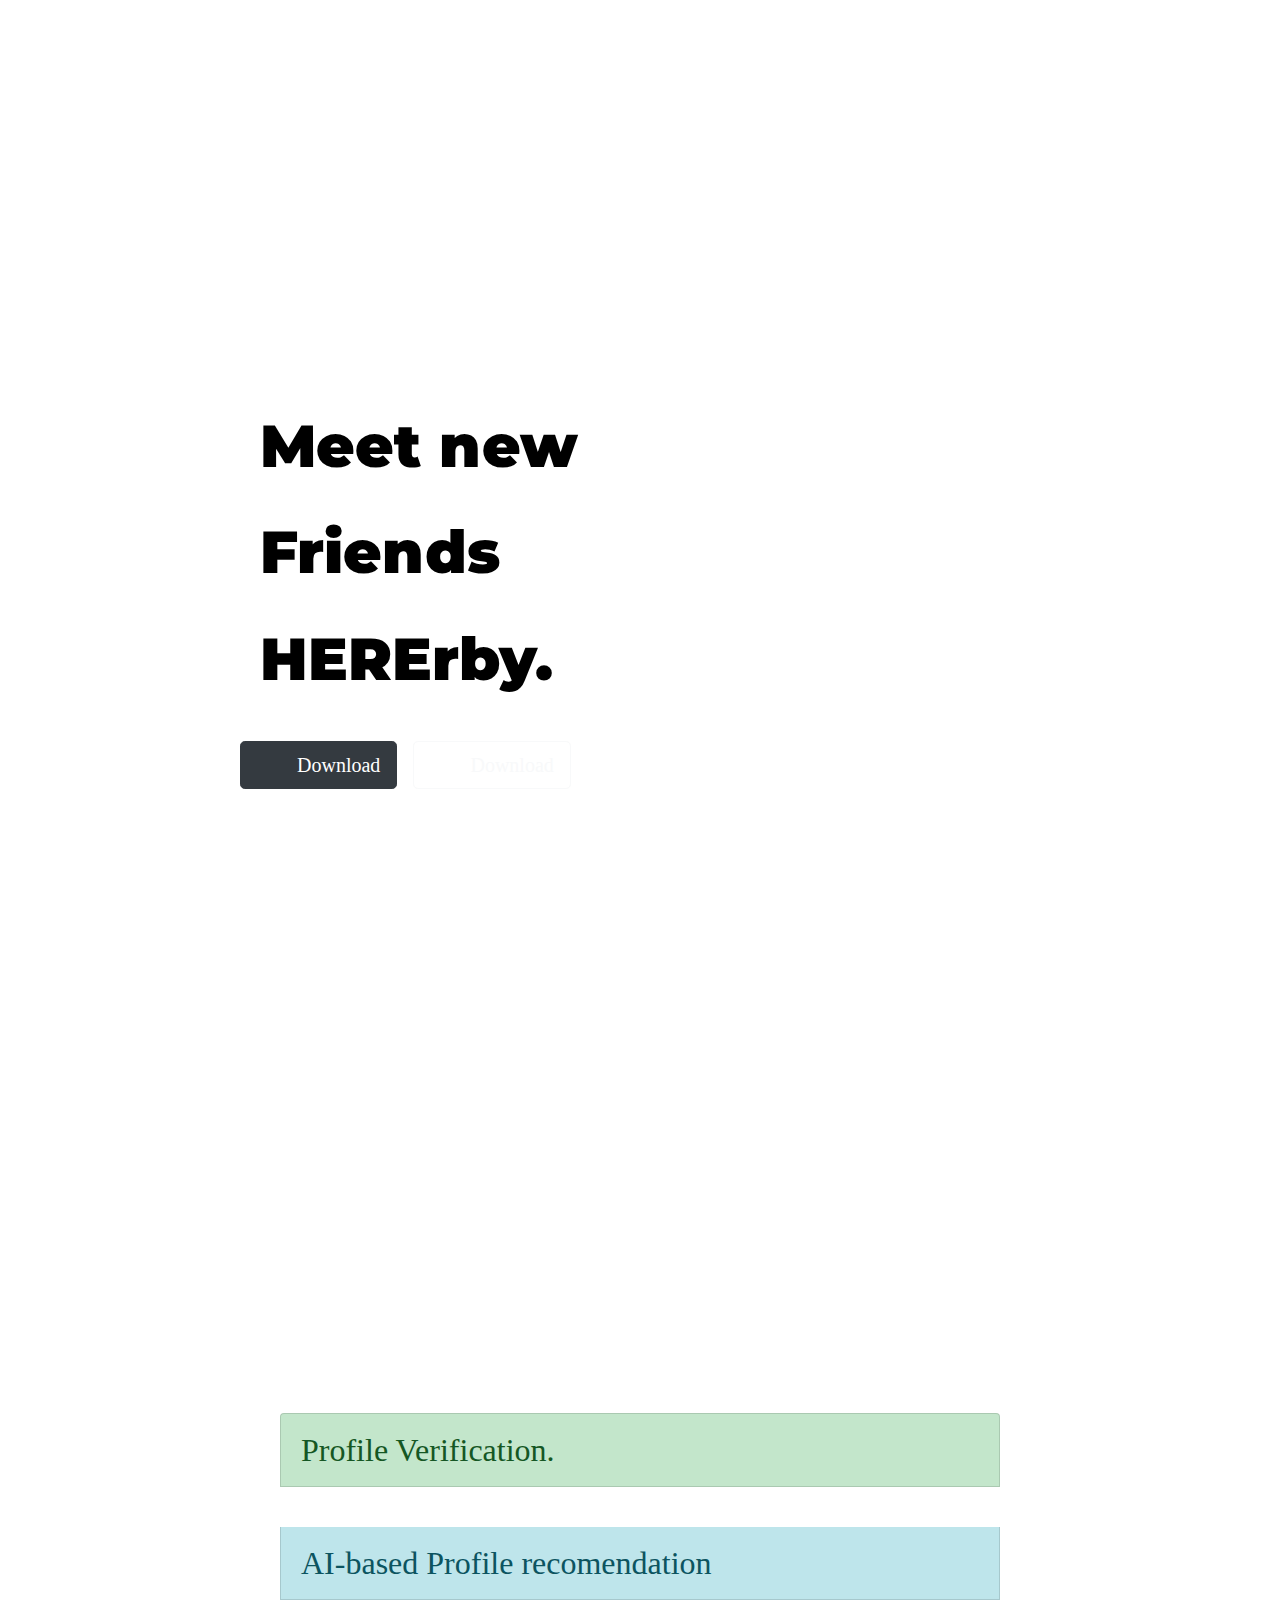
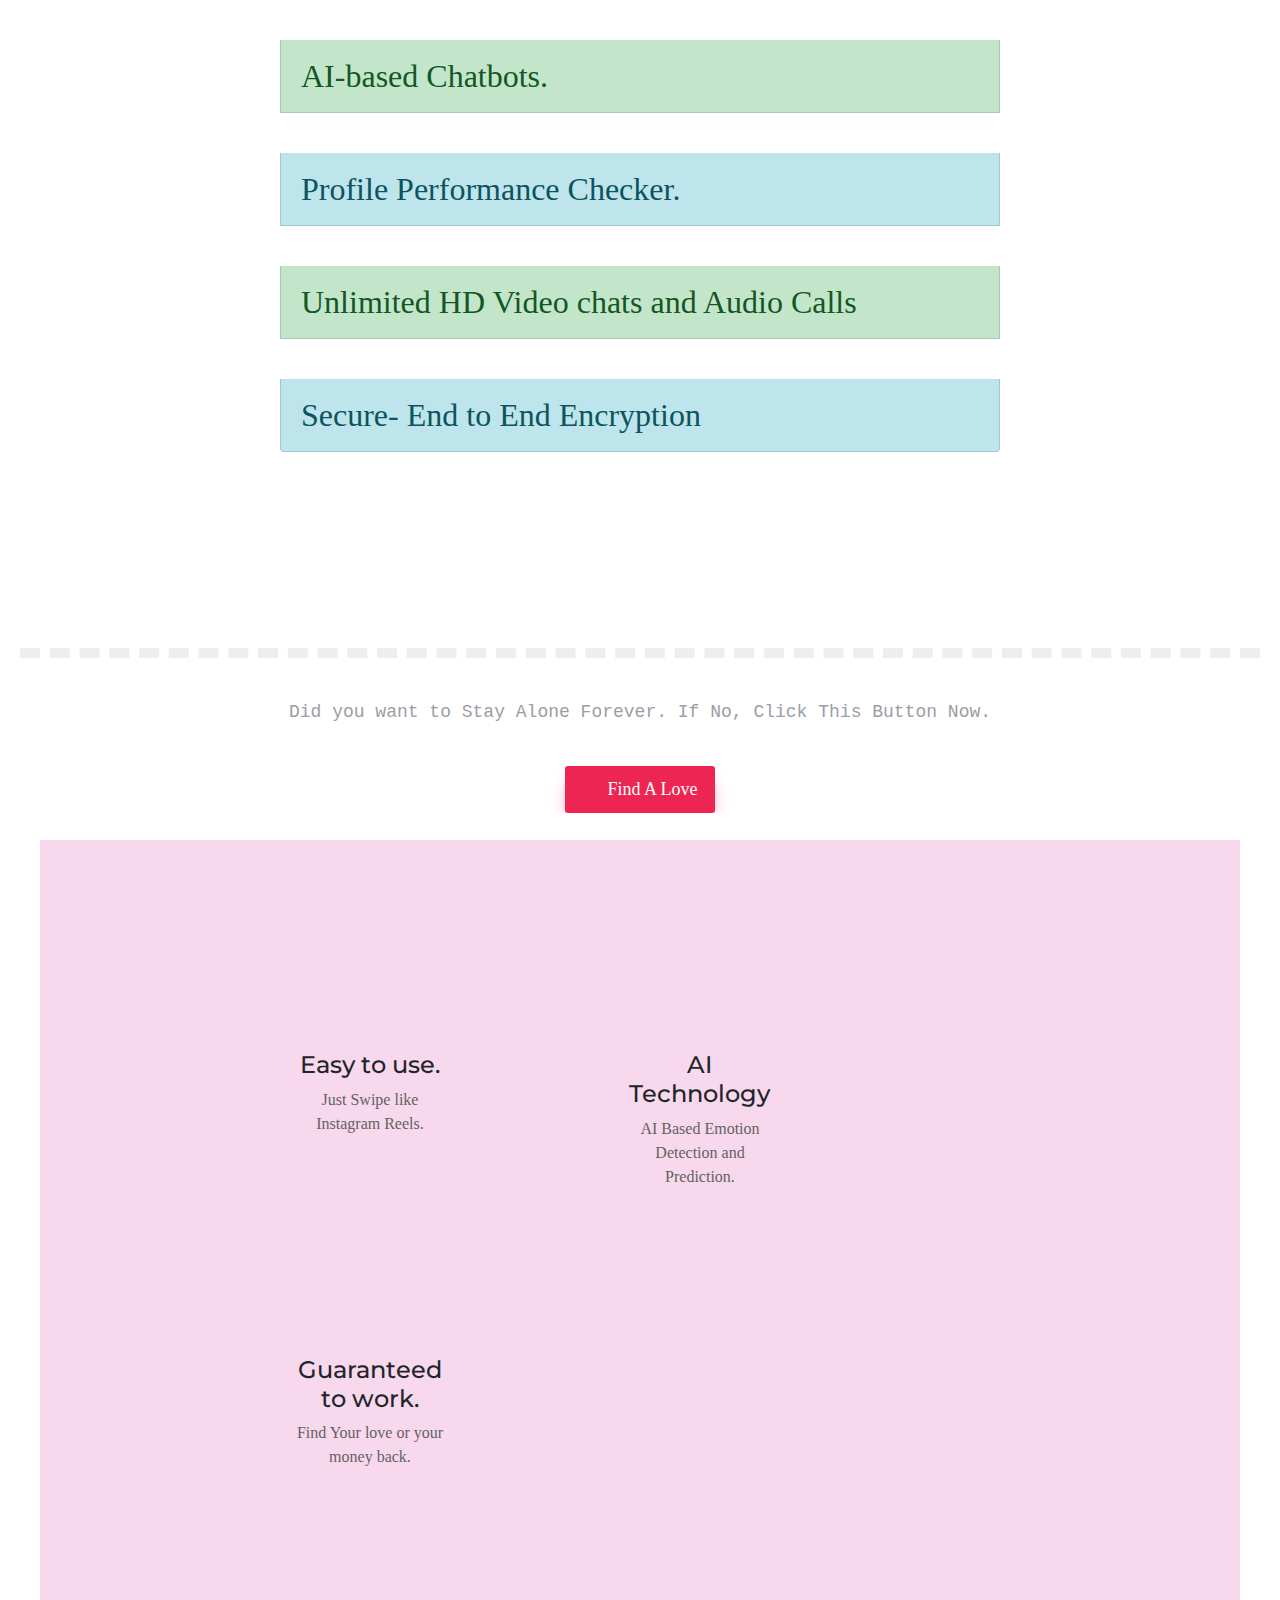
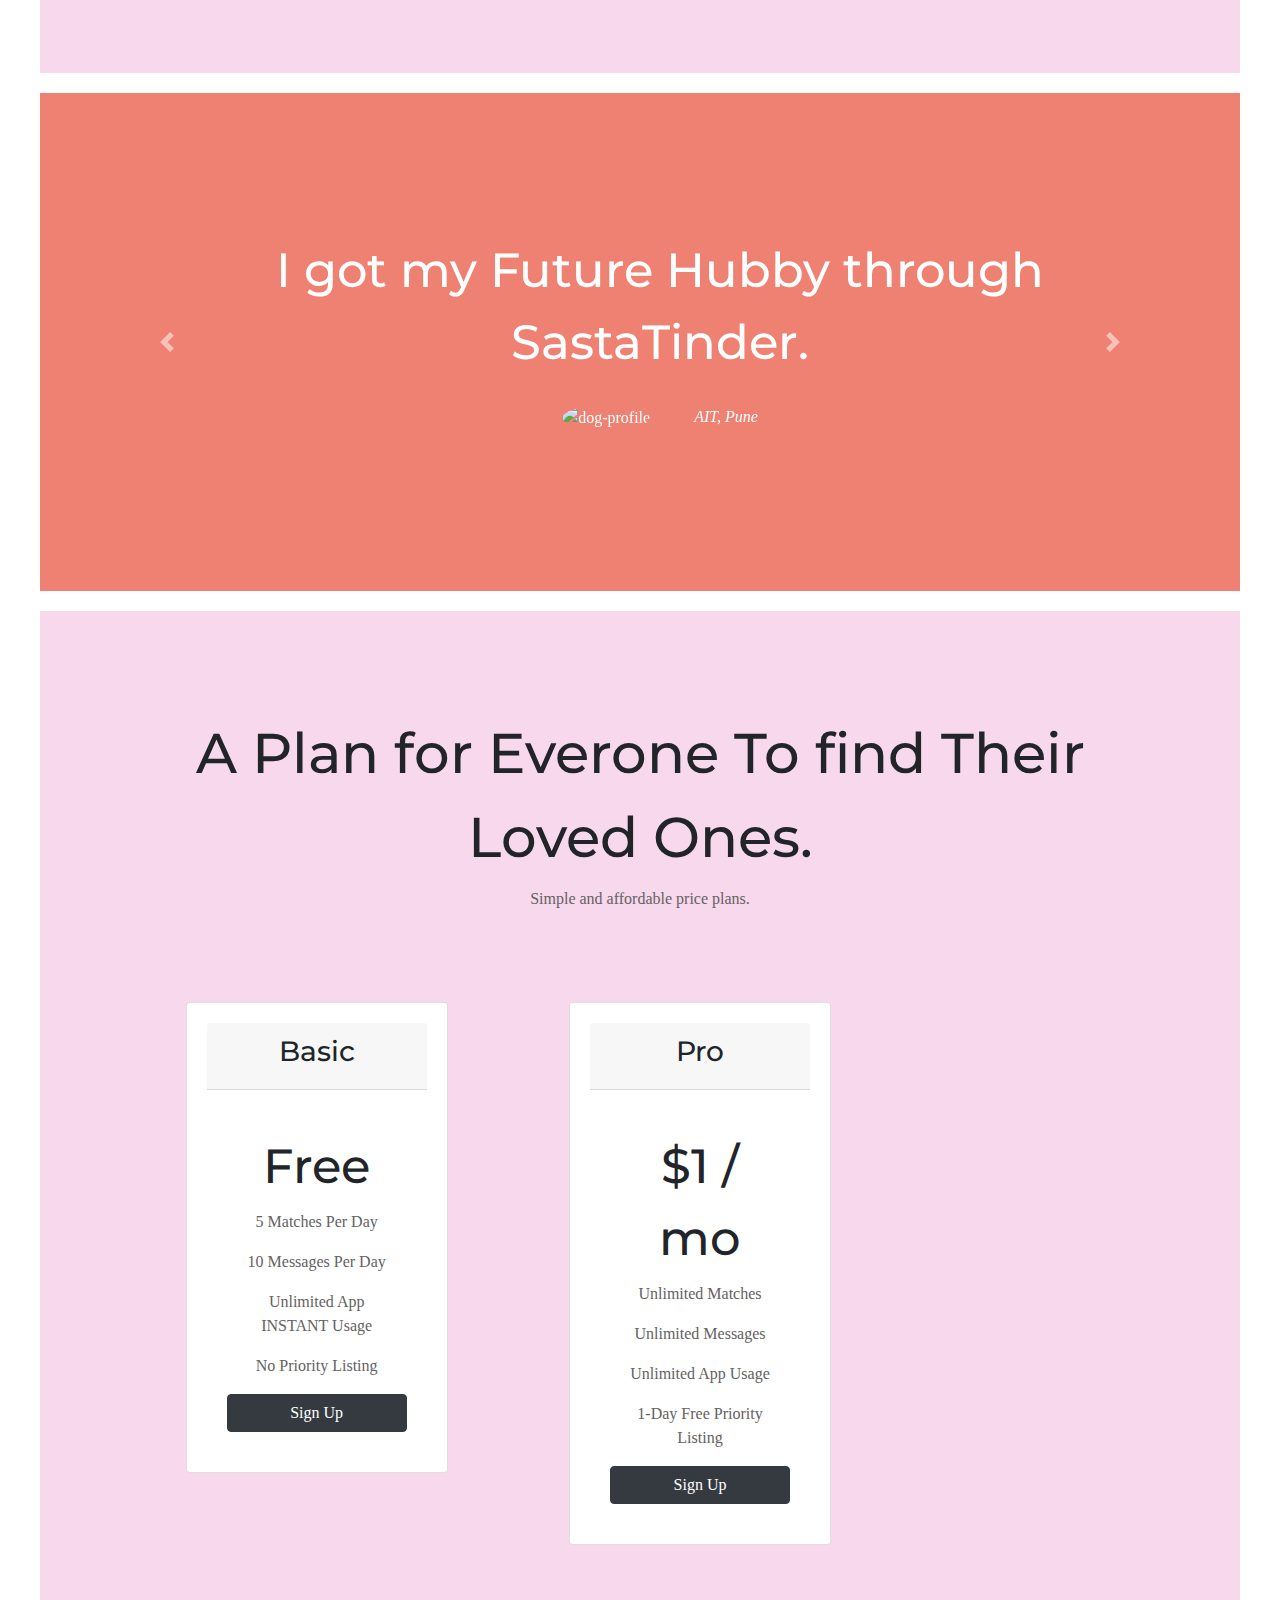
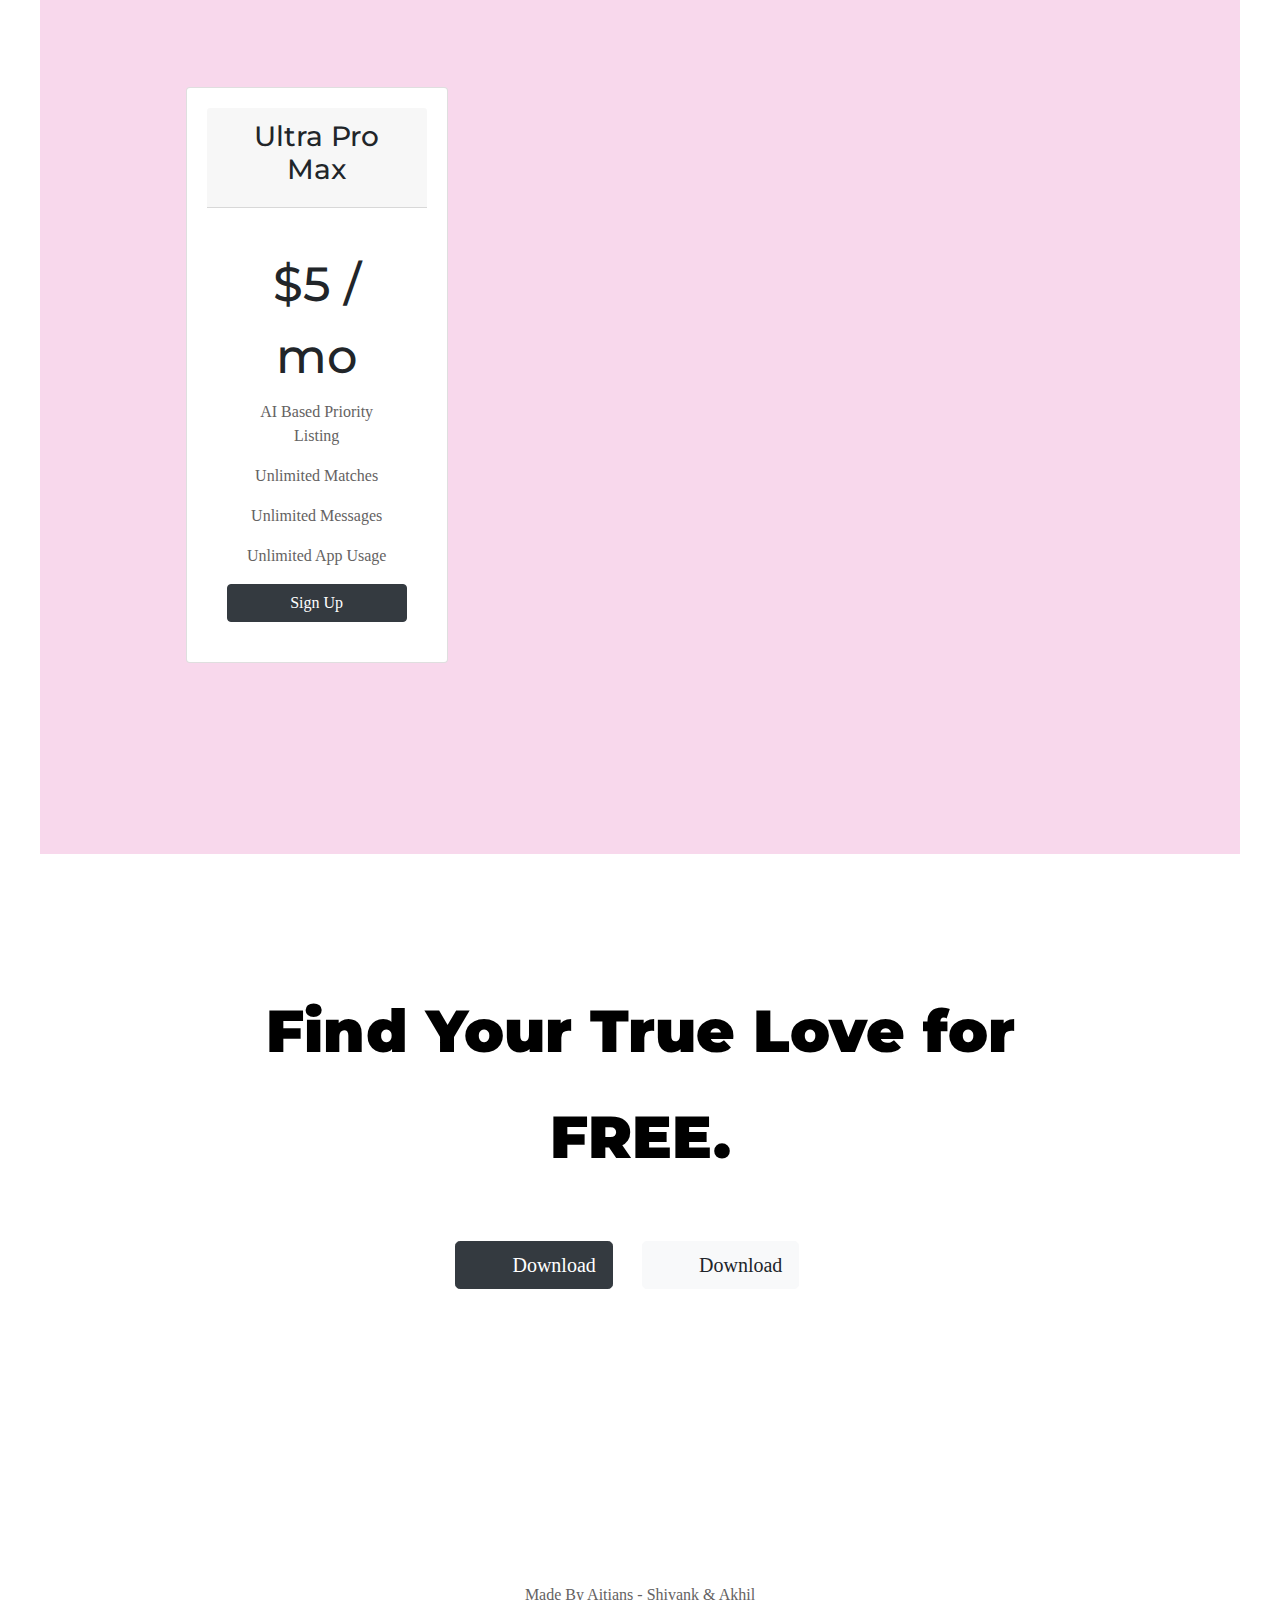
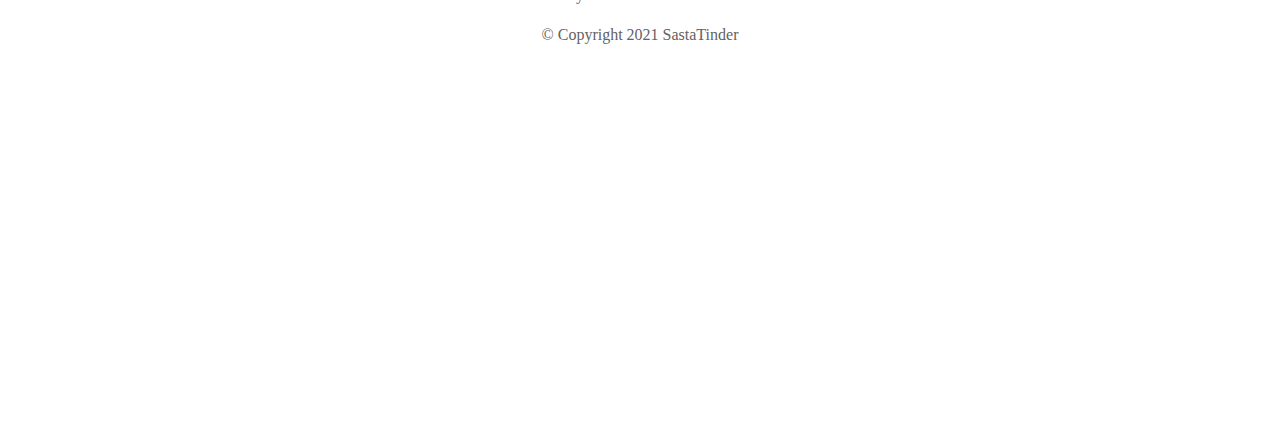
==== SastaTinder/index.html @ 7f705200 "Merge pull request #4 from Jass2k23/main" ====
<!DOCTYPE html>
<html>

<head>
  <meta charset="utf-8">
  <meta name="viewport" content="width=device-width, initial-scale=1">
  <title>SastaTinder!</title>

  <!-- Bootstrap CDN -->
  <link rel="stylesheet" href="https://stackpath.bootstrapcdn.com/bootstrap/4.4.1/css/bootstrap.min.css" integrity="sha384-Vkoo8x4CGsO3+Hhxv8T/Q5PaXtkKtu6ug5TOeNV6gBiFeWPGFN9MuhOf23Q9Ifjh" crossorigin="anonymous">

  <!-- Bootstrap Scripts -->
  <script src="https://code.jquery.com/jquery-3.4.1.slim.min.js" integrity="sha384-J6qa4849blE2+poT4WnyKhv5vZF5SrPo0iEjwBvKU7imGFAV0wwj1yYfoRSJoZ+n" crossorigin="anonymous"></script>
  <script src="https://cdn.jsdelivr.net/npm/popper.js@1.16.0/dist/umd/popper.min.js" integrity="sha384-Q6E9RHvbIyZFJoft+2mJbHaEWldlvI9IOYy5n3zV9zzTtmI3UksdQRVvoxMfooAo" crossorigin="anonymous"></script>
  <script src="https://stackpath.bootstrapcdn.com/bootstrap/4.4.1/js/bootstrap.min.js" integrity="sha384-wfSDF2E50Y2D1uUdj0O3uMBJnjuUD4Ih7YwaYd1iqfktj0Uod8GCExl3Og8ifwB6" crossorigin="anonymous"></script>

  <!-- Google Fonts -->
  <link href="https://fonts.googleapis.com/css?family=Montserrat:900|Ubuntu&display=swap" rel="stylesheet">

  <!-- CSS Stylesheet -->
  <link rel="stylesheet" href="css/styles.css">

  <!-- Font Awesome -->
  <script src="https://kit.fontawesome.com/3ea53c1d6b.js" crossorigin="anonymous"></script>

</head>

<body>

  <section class="colored-section" id="title">
    <div class="container-fluid">
      <!-- Nav Bar -->
      <nav class="navbar navbar-expand-lg  navbar-dark">
        <a class="navbar-brand" href="">SASTA TINDER !</a>
        <button class="navbar-toggler" type="button" data-toggle="collapse" data-target="#navbarTogglerDemo02" aria-controls="navbarTogglerDemo02" aria-expanded="false" aria-label="Toggle navigation">
          <span class="navbar-toggler-icon"></span>
        </button>

        <div class="collapse navbar-collapse" id="navbarTogglerDemo02">

          <ul class="navbar-nav ml-auto">
            <li class="nav-item">
              <a class="nav-link" href="#footer">Contact</a>
            </li>
            <li class="nav-item">
              <a class="nav-link" href="#pricing">Premiun</a>
            </li>
            <li class="nav-item">
              <a class="nav-link" href="#cta">Download</a>
            </li>
          </ul>
        </div>
      </nav>



      <!-- Title -->
      <div class="row">
        <div class="col-lg-6">
          <h1 class="big-heading">Meet new Friends HERErby.</h1>
          <button type="button" class="btn btn-dark btn-lg download-button"><i class="fab fa-apple"></i> Download</button>
          <button type="button" class="btn btn-outline-light btn-lg download-button"><i class="fab fa-google-play"></i> Download</button>
        </div>
        <div class="imagex col-lg-6" >
          <img src="./images/laptop.png" alt="">
        </div>
      </div>
      <div class="card-title">
        <ul class="list-group">
          <li class="list-group-item list-group-item-success">Profile Verification.</li>
          <li class="list-group-item list-group-item-info">AI-based Profile recomendation</li>
          <li class="list-group-item list-group-item-success">AI-based Chatbots.</li>
          <li class="list-group-item list-group-item-info">Profile Performance Checker.</li>
          <li class="list-group-item list-group-item-success">Unlimited HD Video chats and Audio Calls</li>
          <li class="list-group-item list-group-item-info">Secure- End to End Encryption</li>
        </ul>
      </div>
    </div>
  </section>

  <div class="like-content">

    <span>
      Did you want to Stay Alone Forever. If No, Click This Button Now.
    </span>

    <button class="btn-secondary like-review">
      <i class="fa fa-heart" aria-hidden="true"></i> Find A Love
    </button>
  </div>


  <!-- Features -->

  <section class="white-section" id="features">
    <div class="container-fluid">
      <div class="row">
        <div class="col-lg-4 col-md-12 feature-box">
          <i class="fas fa-check-circle fa-4x icon"></i>
          <h3 class="feature-title">Easy to use.</h3>
          <p>Just Swipe like Instagram Reels.</p>
        </div>

        <div class="col-lg-4 col-md-12 feature-box">
          <i class="fas fa-bullseye fa-4x icon"></i>
          <h3 class="feature-title">AI Technology</h3>
          <p>AI Based Emotion Detection and Prediction.</p>
        </div>

        <div class="col-lg-4 col-md-12 feature-box">
          <i class="fas fa-heart fa-4x icon"></i>
          <h3 class="feature-title">Guaranteed to work.</h3>
          <p>Find Your love or your money back.</p>
        </div>
      </div>
    </div>
  </section>


  <!-- Testimonials -->

  <section class="colored-section" id="testimonials">
    <div id="testimonial-carousel" class="carousel slide" data-ride="carousel" data-bs-interval='3000'>
      <div class="carousel-inner">
        <div class="carousel-item active container-fluid" data-bs-interval='3000'>
          <h2 class="testimonial-text">I got my Future Hubby through SastaTinder.</h2>
          <img class="testimonial-image" src="https://3.bp.blogspot.com/-dCdLQk3KCDs/XDAGkWiV6FI/AAAAAAAACao/HJ99dLtU9S0_vZRafvvx27eL83pg5DrSACLcBGAs/s400/IMG_20190105_064811.jpg" alt="dog-profile">
          <em>AIT, Pune</em>
        </div>
        <div class="carousel-item container-fluid" data-bs-interval='3000' >
          <h2 class="testimonial-text">I met my wife through SastaTinder! I owe them that! Good service and I liked how easy it was to use.</h2>
          <img class="testimonial-image" src="images/lady-img.jpg" alt="lady-profile">
          <em>AIT, Pune</em>
        </div>
      </div>
      <a class="carousel-control-prev" href="#testimonial-carousel" role="button" data-slide="prev">
        <span class="carousel-control-prev-icon"></span>

      </a>
      <a class="carousel-control-next" href="#testimonial-carousel" role="button" data-slide="next">
        <span class="carousel-control-next-icon"></span>

      </a>
    </div>
  </section>

  <!-- Pricing -->

  <section class="white-section" id="pricing">

    <h2 class="section-heading">A Plan for Everone To find Their Loved Ones.</h2>
    <p>Simple and affordable price plans.</p>

    <div class="row">
      <div class="pricing-column col-lg-4 col-md-6">
        <div class="card">
          <div class="card-header">
            <h3>Basic</h3>
          </div>

          <div class="card-body">
            <h2 class="price-text">Free</h2>
            <p>5 Matches Per Day</p>
            <p>10 Messages Per Day</p>
            <p>Unlimited App INSTANT Usage</p>
            <p>No Priority Listing</p>
            <button type="button" class="btn btn-dark btn-block">Sign Up</button>
          </div>
        </div>
      </div>

      <div class="pricing-column col-lg-4 col-md-6">
        <div class="card">
          <div class="card-header">
            <h3>Pro</h3>
          </div>

          <div class="card-body">
            <h2 class="price-text">$1 / mo</h2>
            <p>Unlimited Matches</p>
            <p>Unlimited Messages</p>
            <p>Unlimited App Usage</p>
            <p>1-Day Free Priority Listing</p>
            <button type="button" class="btn btn-dark btn-block">Sign Up</button>
          </div>
        </div>
      </div>

      <div class="pricing-column col-lg-4">
        <div class="card">
          <div class="card-header">
            <h3>Ultra Pro Max</h3>
          </div>

          <div class="card-body">
            <h2 class="price-text">$5 / mo</h2>
            <p>AI Based Priority Listing</p>
            <p>Unlimited Matches</p>
            <p>Unlimited Messages</p>
            <p>Unlimited App Usage</p>
            <button type="button" class="btn btn-dark btn-block">Sign Up</button>
          </div>
        </div>
      </div>
    </div>
  </section>


  <!-- Call to Action -->

  <section class="colored-section" id="cta">
    <div class="container-fluid">
      <h3 class="big-heading">Find Your True Love for FREE.</h3>
      <button type="button" class="btn btn-dark btn-lg download-button"><i class="fab fa-apple"></i> Download</button>
      <button type="button" class="btn btn-light btn-lg download-button"><i class="fab fa-google-play"></i> Download</button>
    </div>
  </section>


  <!-- Footer -->

  <footer class="white-section" id="footer">
    <div class="container-fluid">
      <i class="social-icon fab fa-twitter"></i>
      <i class="social-icon fab fa-facebook-f"></i>
      <i class="social-icon fab fa-instagram"></i>
      <i class="social-icon fas fa-envelope"></i>
      <p>Made By Aitians - Shivank & Akhil</p>
      <p>© Copyright 2021 SastaTinder</p>
    </div>
  </footer>

    <img class="footer-image" src="./images/footer.png">
</body>

</html>
---- SastaTinder/css/styles.css ----
*{
  margin: 20px;
  padding: 0;
  position: relative;
  overflow-x: hidden;
}

body{
  font-family: "Montserrat-Black";
  text-align:center;
}

h1, h2, h3, h4, h5, h6{
  font-family:"Montserrat";
}

p{
  color:#646262;
}


/* Headings */


.col-lg-6{
  height: 460px;
}

.big-heading{
  font-family: 'Montserrat', sans-serif;
  font-size:3.7rem;
  line-height:1.8;
  font-weight:900;
  color: black;
}

.section-heading{
  font-size:3.5rem;
  line-height: 1.5;
}

/* Containers */

.container-fluid{
  padding: 7% 15%;
}


/* Sections */

.colored-section{
background-image: url(/images/background.jpg);
color: whitesmoke;
}

.white-section{
background-color: hsl(323, 71%, 91%);
}


/* Navigation bar */

.navbar{
  padding:0 0 4.5rem;
}

.navbar-brand{
  font-family: cursive;
  font-size:4.5rem;
  font-weight:bold;
}

.nav-item{
  padding:0 18px;
}

.nav-link{
  font-size:1.2rem;
  font-family:"Montserrat-light";
}


/* image and features */

.imagex img{
  bottom: 20%;
  width: 100%;
}

 .list-group{
  font-size: 2.0rem;
  line-height: 1.5;
  color: white;
  border-radius: 10px;
  font-family: cursive;
}

/* Download Buttons */

.btn{
  margin:0 10px 0 0;
}

.download-button{
  margin:5% 3% 5% 0;
}


/* Title Section */

#title .container-fluid{
  padding:3% 15% 7%;
  text-align: left;
}

/* Title btn */

#title-button{
  position: relative;
  margin-top: 40vh;
  margin-left: 10vw;
}

/*heart animation*/

.like-content {
  display: inline-block;
  width: 100%;
  margin: 40px 0 0;
  padding: 40px 0 0;
  font-size: 18px;
  border-top: 10px dashed #eee;
  text-align: center;
}
.like-content span {
color: #9d9da4;
font-family: monospace;
}
.like-content .btn-secondary {
  display: block;
  margin: 40px auto 0px;
  text-align: center;
  background: #ed2553;
  border-radius: 3px;
  box-shadow: 0 10px 20px -8px rgb(240, 75, 113);
  padding: 10px 17px;
  font-size: 18px;
  cursor: pointer;
  border: none;
  outline: none;
  color: #ffffff;
  text-decoration: none;
  -webkit-transition: 0.3s ease;
  transition: 0.3s ease;
}
.like-content .btn-secondary:hover {
  transform: translateY(-3px);
}
.like-content .btn-secondary .fa {
  margin-right: 5px;
}
.animate-like {
animation-name: likeAnimation;
animation-iteration-count: 1;
animation-fill-mode: forwards;
animation-duration: 0.65s;
}
@keyframes likeAnimation {
0%   { transform: scale(30); }
100% { transform: scale(1); }
}


/* Features Section */
#features{
  position:relative;
}

.feature-title{
  font-size:1.5rem;
}

.feature-box{
  padding:5%;
}



.icon{
  color:#EF8172;
  margin-bottom:1rem;
}

.icon:hover{
  color:#FF4C68;
}


/* Testimonial Section */

#testimonials{
  background-color:#EF8172;
  color:#fff;
}

.testimonial-text{
  font-size: 3rem;
  line-height: 1.5;
}

.testimonial-image{
  width:10%;
  border-radius:100%;
  margin:20px;
}


/* Pricing Section */

#pricing{
  padding:100px;
  text-align: center;
}

.price-text{
  font-size:3rem;
  line-height: 1.5;
}

.pricing-column{
  padding:3% 2%;
}


/* footer section */

#footer{
  text-align: center;
  background-color: #fff;
}

.social-icon{
  margin: 20px 10px;
}

/* Date Section */
.toggle {
  	background-color: var(--primary-color);
  	border: 0;
  	border-radius: 4px;
  	color: var(--secondary-color);
  	cursor: pointer;
  	padding: 8px 12px;
  	position: absolute;
  	top: 100px;
}

.toggle:focus {
  	outline: none;
}

.clock-container {
  	align-items: center;
  	display: flex;
  	flex-direction: column;
  	justify-content: space-between;
}

.clock {
  	height: 200px;
  	position: relative;
  	width: 200px;
}

.needle {
	background-color: var(--primary-color);
	height: 65px;
	left: 50%;
	position: absolute;
	top: 50%;
  	transform-origin: bottom center;
  	transition: all 0.5s ease-in;
  	width: 3px;
}

.needle.hour {
  	transform: translate(-50%, -100%) rotate(0deg);
}

.needle.minute {
  	height: 100px;
  	transform: translate(-50%, -100%) rotate(0deg);
}

.needle.second {
  	background-color: #E74C3C;
  	height: 100px;
  	transform: translate(-50%, -100%) rotate(0deg);
}

.center-point {
  	background-color: #E74C3C;
  	border-radius: 50%;
  	height: 10px;
  	left: 50%;
  	position: absolute;
  	top: 50%;
  	transform: translate(-50%, -50%);
  	width: 10px;
}

.center-point::after {
  	background-color: var(--primary-color);
  	border-radius: 50%;
  	content: '';
  	height: 5px;
  	left: 50%;
  	position: absolute;
  	top: 50%;
  	transform: translate(-50%, -50%);
  	width: 5px;
}

.time {
  	font-size: 60px;
}

.date {
  	color: #AAAAAA;
  	font-size: 14px;
  	letter-spacing: 0.3px;
  	text-transform: uppercase;
}

.date .circle {
  	align-items: center;
  	background-color: var(--primary-color);
  	border-radius: 30%;
  	color: var(--secondary-color);
  	display: inline-flex;
  	font-size: 12px;
  	height: 18px;
  	justify-content: center;
  	line-height: 18px;
  	transition: all 0.5s ease-in;
  	width: 18px;
}



@media (max-width : 992px){

#title{
  text-align: center;
}

  .title-img{
    position:static;
    transform: rotate(0);
  }
}

.footer-image{
  position: absolute;
  display: block;
  width: 100%;
  height: 15rem;
}
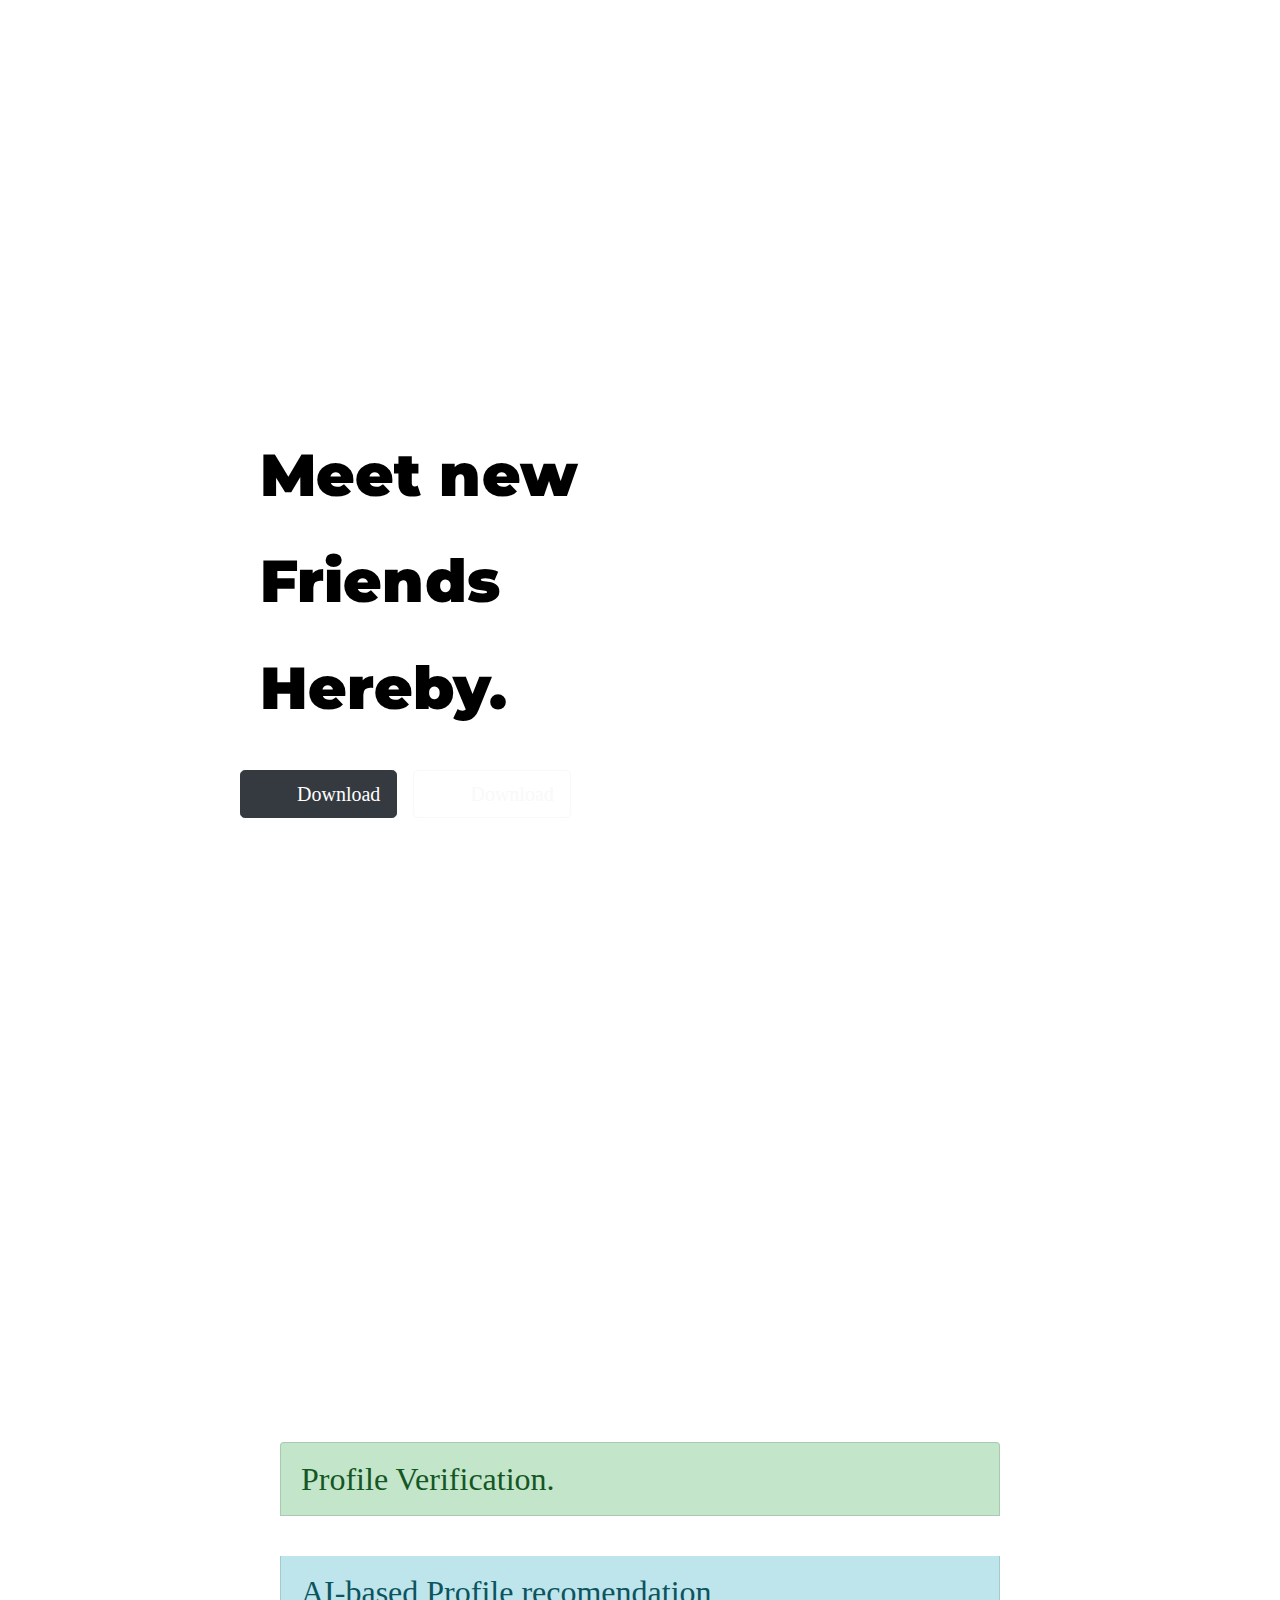
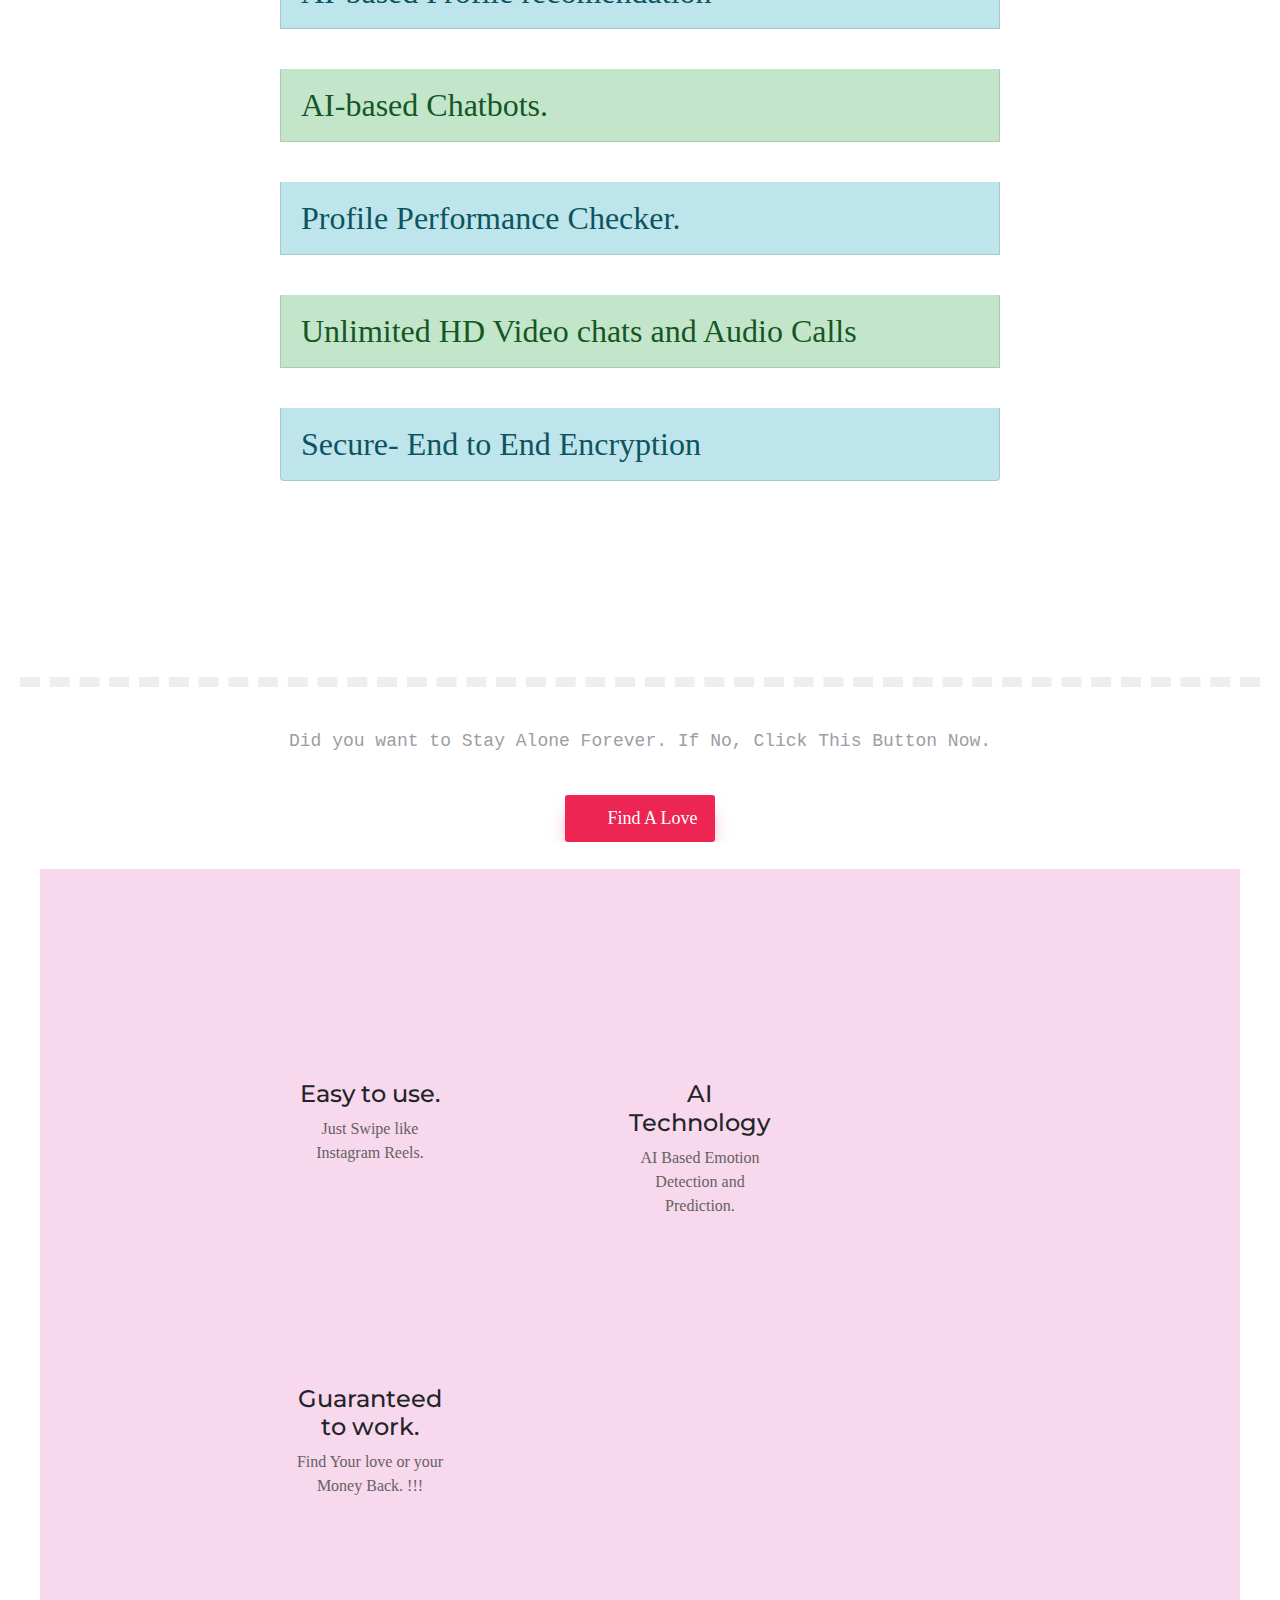
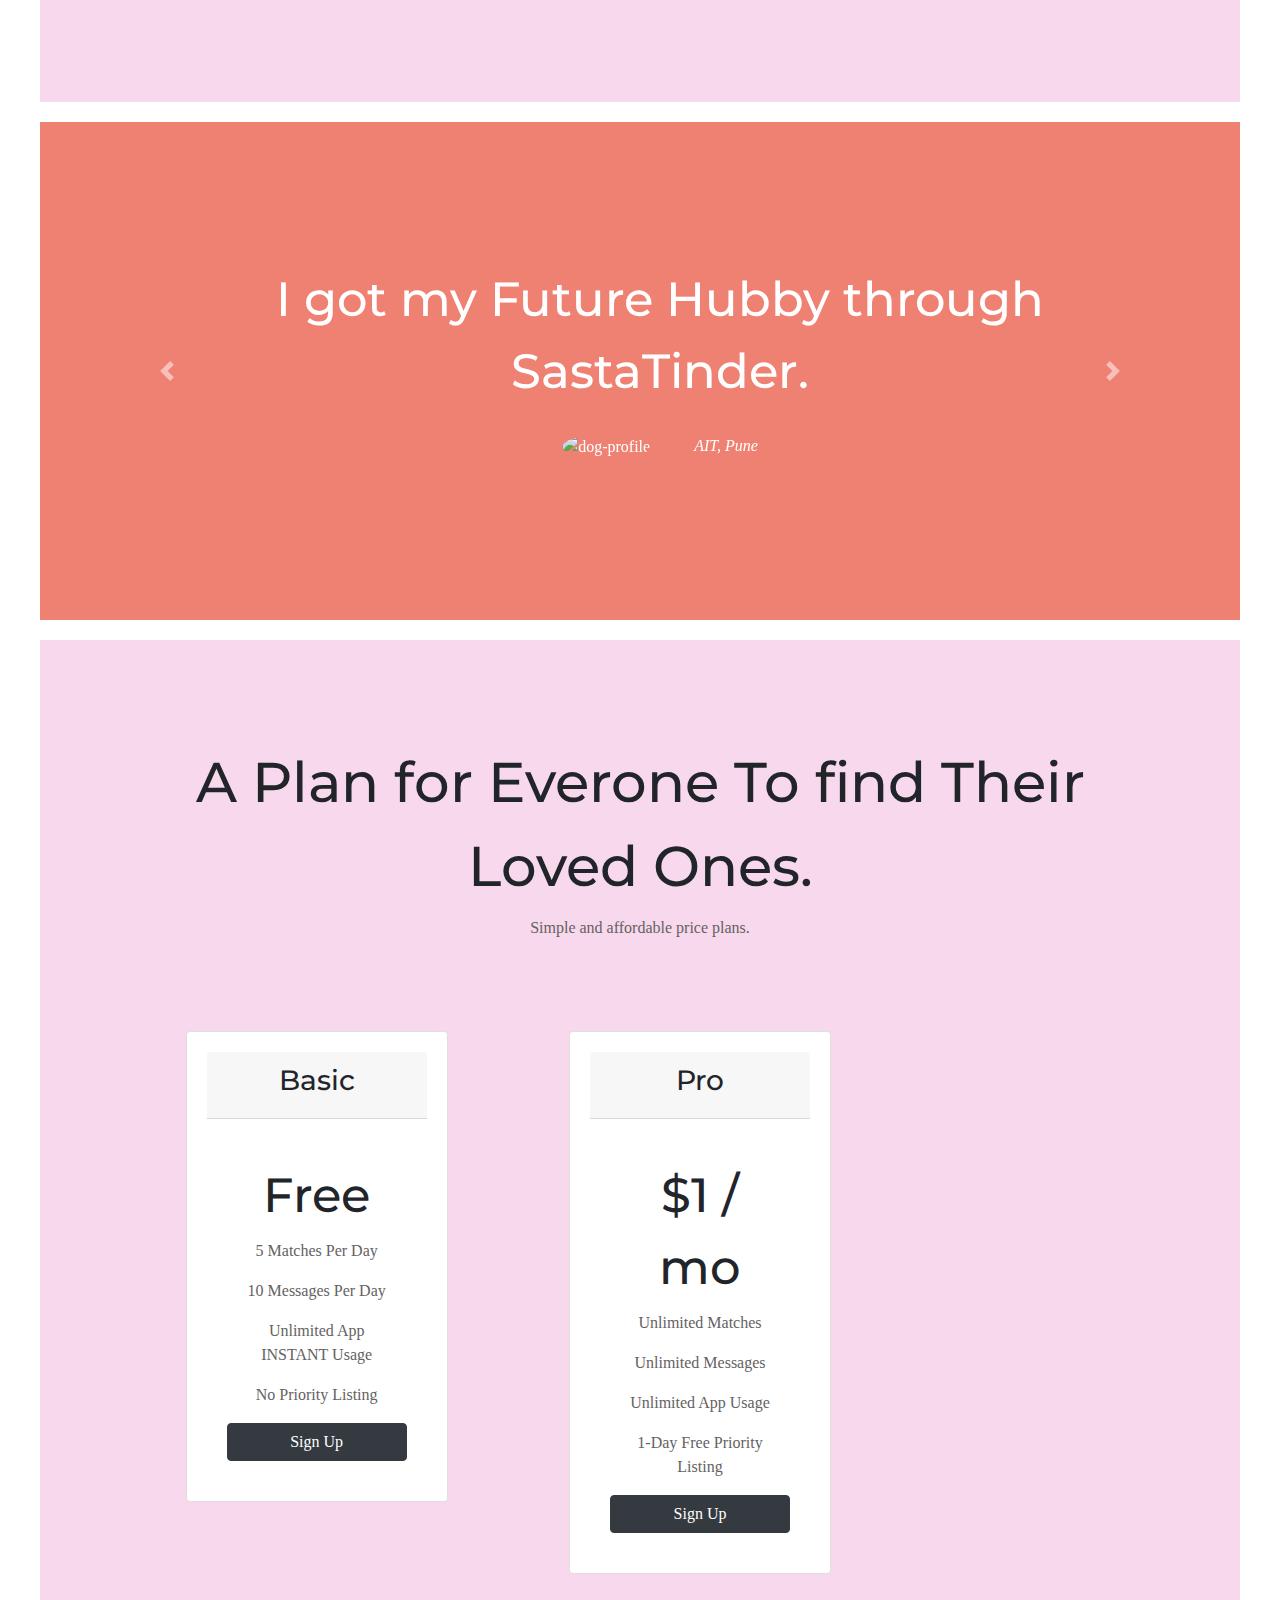
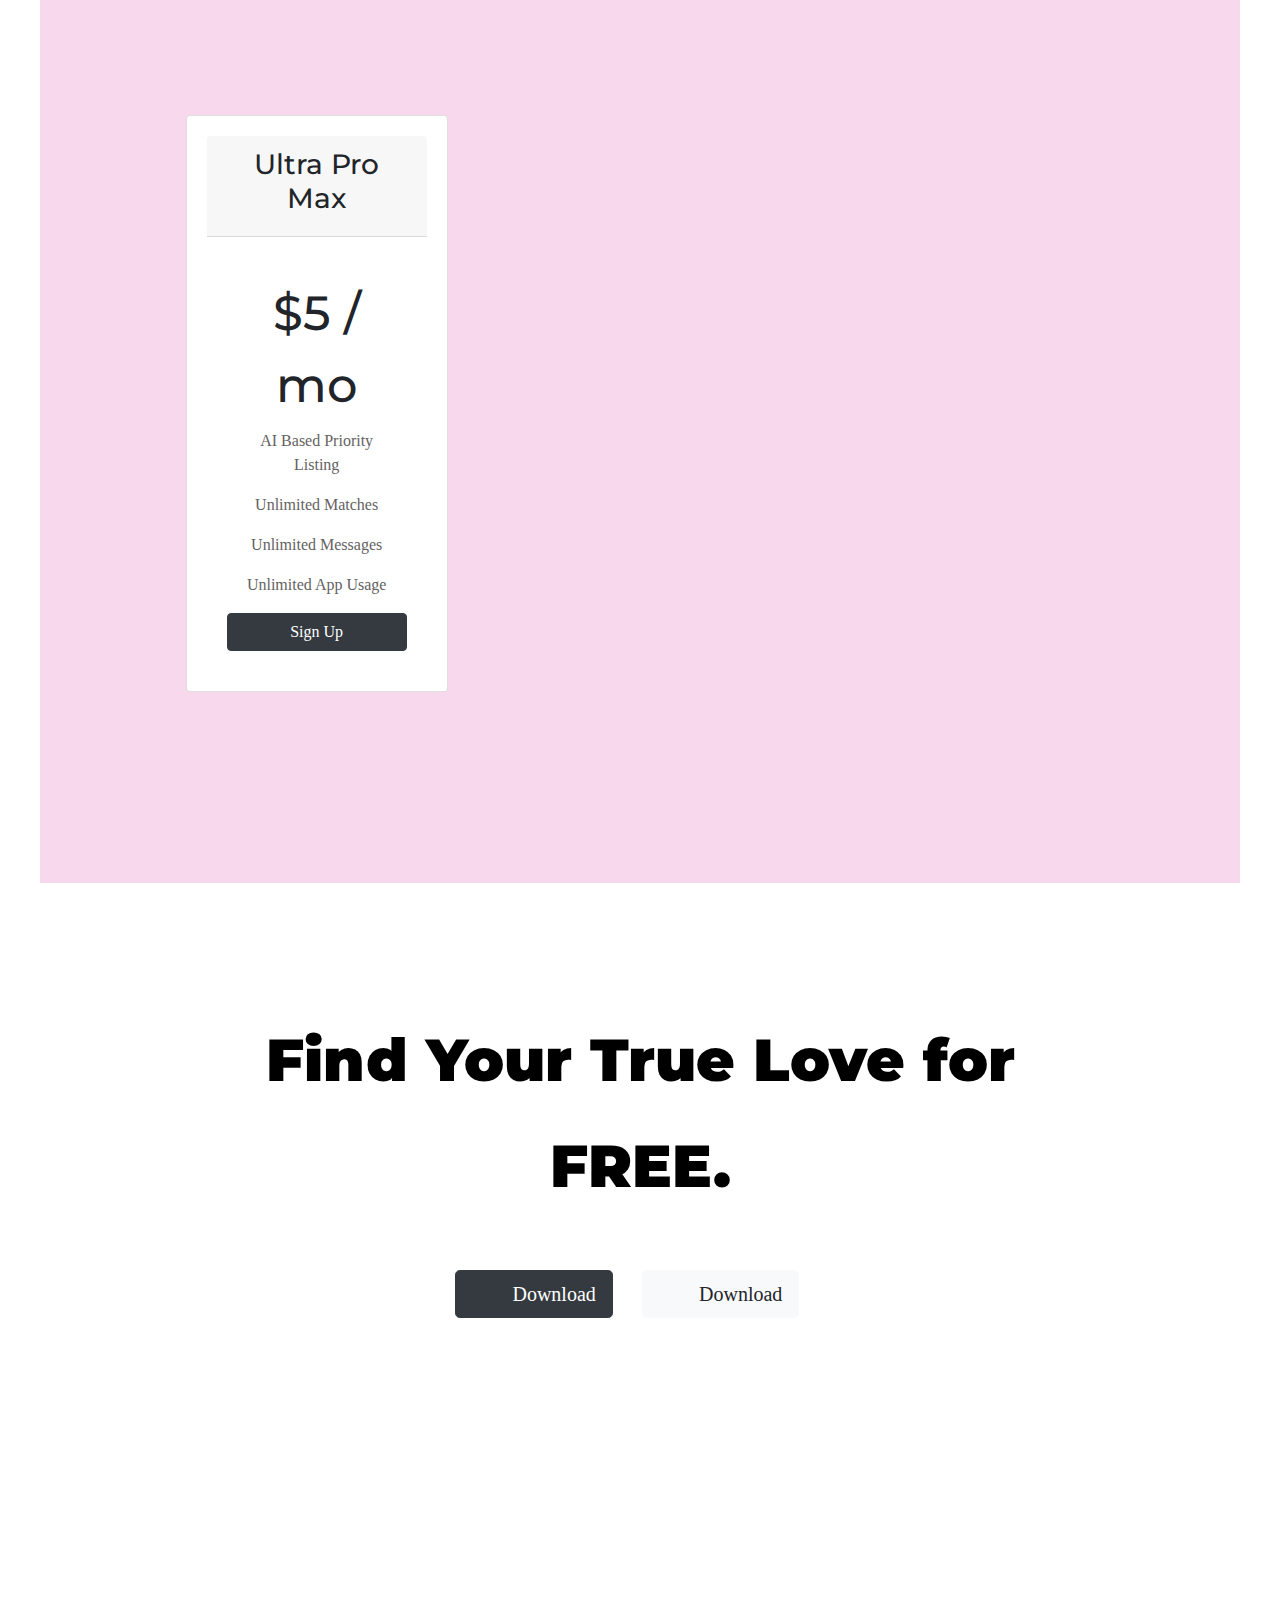
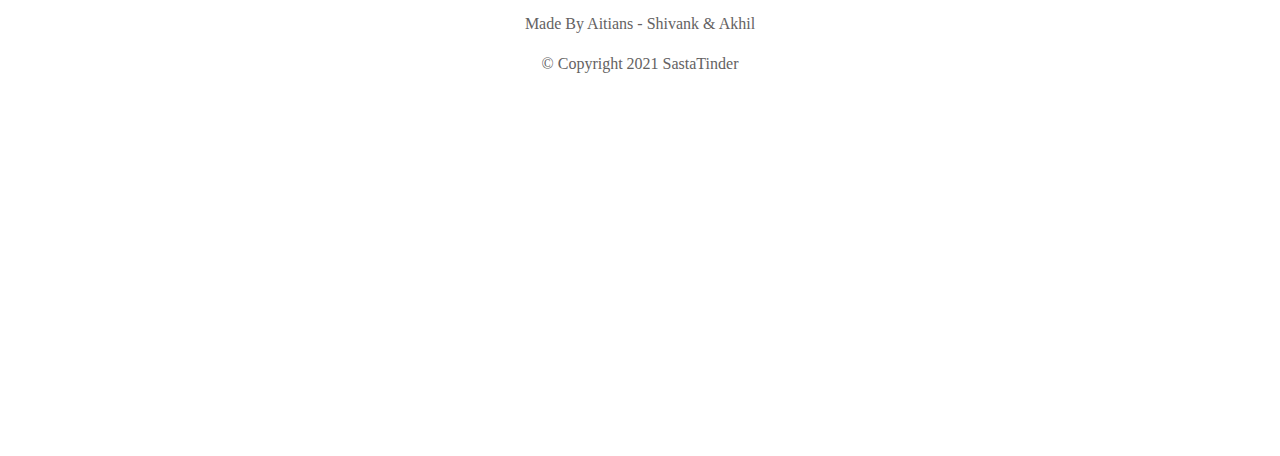
==== commit cd81787b: "Update index.html" ====
--- a/SastaTinder/index.html
+++ b/SastaTinder/index.html
@@ -31,7 +31,7 @@
     <div class="container-fluid">
       <!-- Nav Bar -->
       <nav class="navbar navbar-expand-lg  navbar-dark">
-        <a class="navbar-brand" href="">SASTA TINDER !</a>
+        <a class="navbar-brand" href="">SASTATINDER !</a>
         <button class="navbar-toggler" type="button" data-toggle="collapse" data-target="#navbarTogglerDemo02" aria-controls="navbarTogglerDemo02" aria-expanded="false" aria-label="Toggle navigation">
           <span class="navbar-toggler-icon"></span>
         </button>
@@ -46,7 +46,7 @@
               <a class="nav-link" href="#pricing">Premiun</a>
             </li>
             <li class="nav-item">
-              <a class="nav-link" href="#cta">Download</a>
+              <a class="nav-link" href="#cta">Download Content</a>
             </li>
           </ul>
         </div>
@@ -57,7 +57,7 @@
       <!-- Title -->
       <div class="row">
         <div class="col-lg-6">
-          <h1 class="big-heading">Meet new Friends HERErby.</h1>
+          <h1 class="big-heading">Meet new Friends Hereby.</h1>
           <button type="button" class="btn btn-dark btn-lg download-button"><i class="fab fa-apple"></i> Download</button>
           <button type="button" class="btn btn-outline-light btn-lg download-button"><i class="fab fa-google-play"></i> Download</button>
         </div>
@@ -110,7 +110,7 @@
         <div class="col-lg-4 col-md-12 feature-box">
           <i class="fas fa-heart fa-4x icon"></i>
           <h3 class="feature-title">Guaranteed to work.</h3>
-          <p>Find Your love or your money back.</p>
+          <p>Find Your love or your Money Back. !!!</p>
         </div>
       </div>
     </div>
